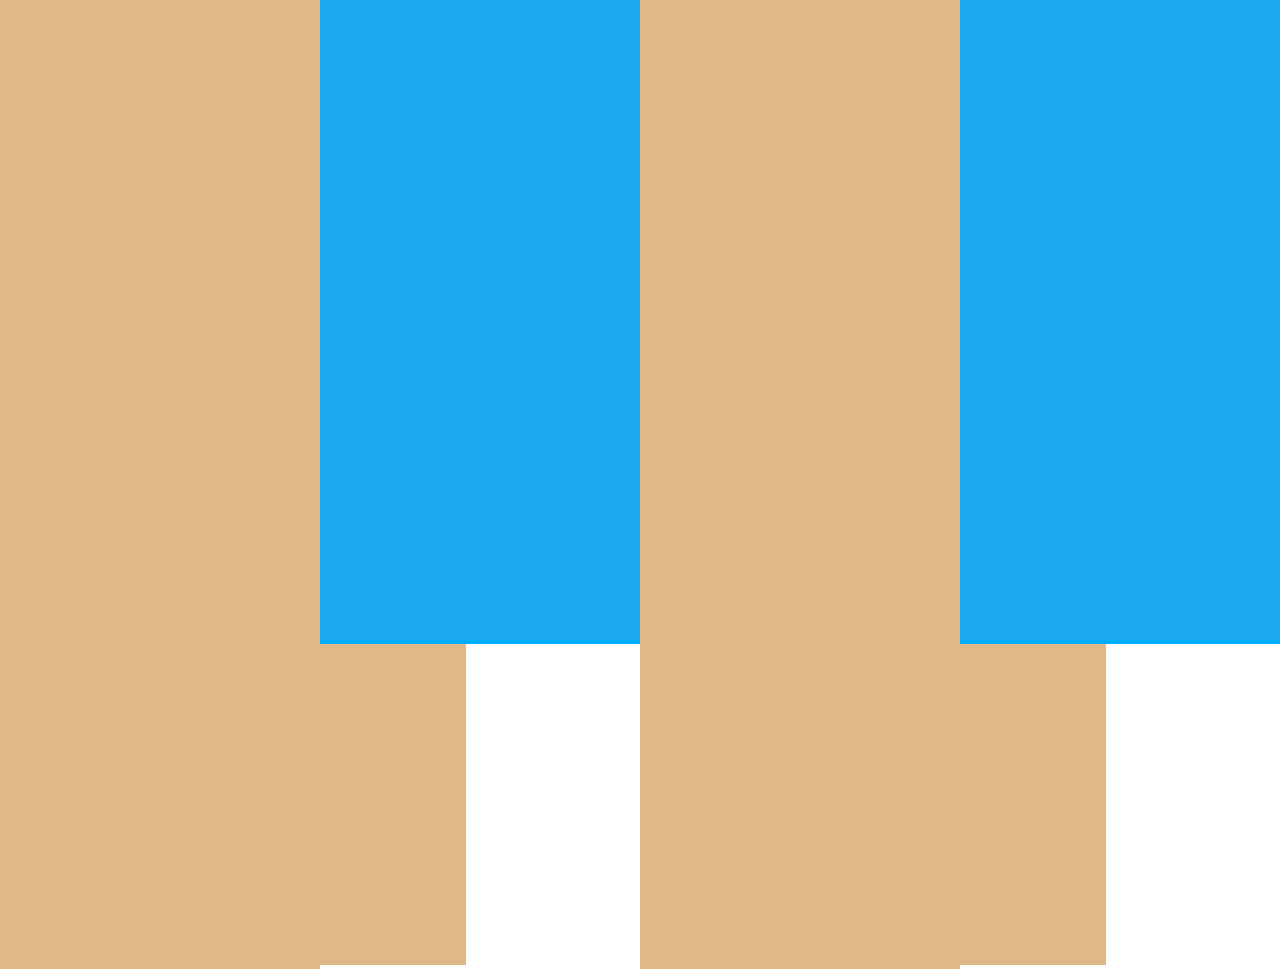
==== index.html @ 52c774a1 "Initialization" ====
<!DOCTYPE html>
<html lang="en">
<head>
    <meta charset="UTF-8">
    <meta http-equiv="X-UA-Compatible" content="IE=edge">
    <meta name="viewport" content="width=device-width, initial-scale=1.0">
    <link rel="stylesheet" href="css/index-css.css">
    <link rel="shortcut icon" href="css/favicon.png">
    <title>Početna strana</title>
</head>
<body>
    
    <div class="row">
        <div class="column" style="background-color: burlywood;">
            <a href="tim_1/tim_1_index.html">
                <img src="css/blury.png" style="height: 100%; width: auto;">
            </a>
        </div>
        <div class="column" style="background-color: rgb(0, 174, 255);">
            <a href="tim_2/tim_2_index.html">
                <img src="css/image.jpg" style="height: auto; width: 100%;">
            </a>
        </div>
        <div class="column" style="background-color: burlywood;">
            <a href="tim_3/tim_3_index.html">
                <img src="css/blury.png" style="height: 100%; width: auto;">
            </a>
        </div>
        <div class="column" style="background-color: rgb(0, 174, 255);">
            <a href="tim_4/tim_4_index.html">
                <img src="css/image.jpg" style="height: auto; width: 100%;">
            </a>
        </div>
      </div>

</body>
</html>
---- css/index-css.css ----
* {
    padding: 0;
    margin: 0;
}

.column {
    float: left;
    width: 25%;
}

.row:after {
    content: "";
    display: table;
    clear: both;
    padding: 0;
}
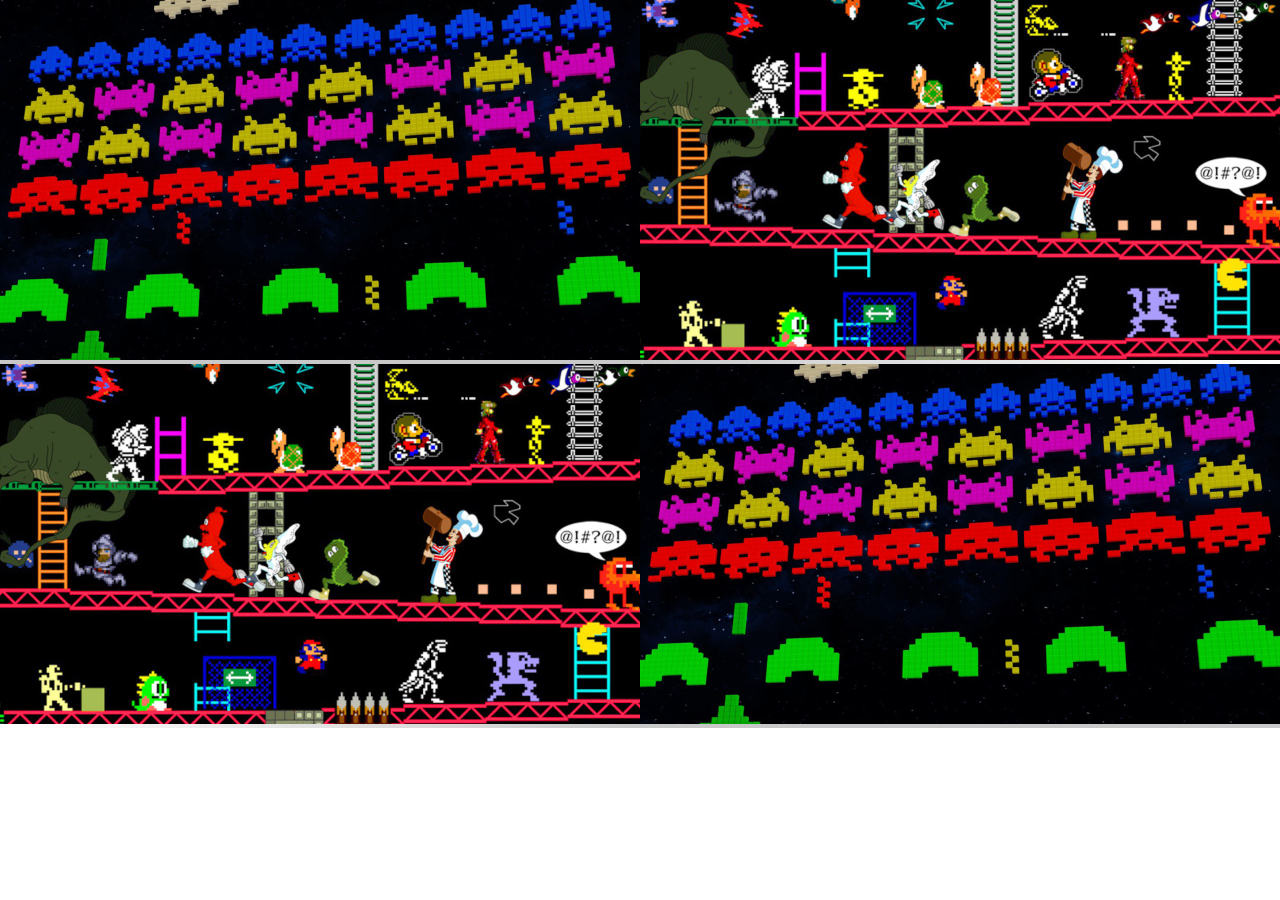
==== commit b3b67486: "design_imporvement" ====
--- a/index.html
+++ b/index.html
@@ -10,28 +10,31 @@
 </head>
 <body>
     
-    <div class="row">
-        <div class="column" style="background-color: burlywood;">
+    <div class="hpBody" style="background-color: rgb(200,200,200);">
+        <div class="hpBodyColumn">
             <a href="tim_1/tim_1_index.html">
-                <img src="css/blury.png" style="height: 100%; width: auto;">
+                <img src="css/games2.jpg" style="max-width:100%;height:auto;">
+            </a>   
+        </div>
+        <div class="hpBodyColumn" style="background: linear-gradient(to right, #c8c8c8 0%, #ffffff 100%);">
+            <a href="tim_2/tim_2_index.html">
+                <img src="css/games.jpg" style="max-width:100%;height:auto;">
             </a>
         </div>
-        <div class="column" style="background-color: rgb(0, 174, 255);">
-            <a href="tim_2/tim_2_index.html">
-                <img src="css/image.jpg" style="height: auto; width: 100%;">
-            </a>
+    </div>
+
+    <div class="hpBody" style="background-color: rgb(200,200,200);">
+        <div class="hpBodyColumn" style="background: linear-gradient(to right, #ffffff 0%, #c8c8c8 100%);" >
+            <a href="tim_3/tim_3_index.html">
+                <img src="css/games.jpg" style="max-width:100%;height:auto;">
+            </a>    
         </div>
-        <div class="column" style="background-color: burlywood;">
-            <a href="tim_3/tim_3_index.html">
-                <img src="css/blury.png" style="height: 100%; width: auto;">
-            </a>
+        <div class="hpBodyColumn">
+            <a href="tim_4/tim_4_index.html">
+                <img src="css/games2.jpg" style="max-width:100%;height:auto;">
+            </a>    
         </div>
-        <div class="column" style="background-color: rgb(0, 174, 255);">
-            <a href="tim_4/tim_4_index.html">
-                <img src="css/image.jpg" style="height: auto; width: 100%;">
-            </a>
-        </div>
-      </div>
+    </div>
 
 </body>
 </html>--- a/css/index-css.css
+++ b/css/index-css.css
@@ -3,14 +3,12 @@
     margin: 0;
 }
 
-.column {
-    float: left;
-    width: 25%;
+.hpBody {
+    display: flex;
 }
 
-.row:after {
-    content: "";
-    display: table;
-    clear: both;
-    padding: 0;
+.hpBodyColumn {
+    flex: 50%;
+    text-align: justify;
+    text-justify: inter-word;
 }
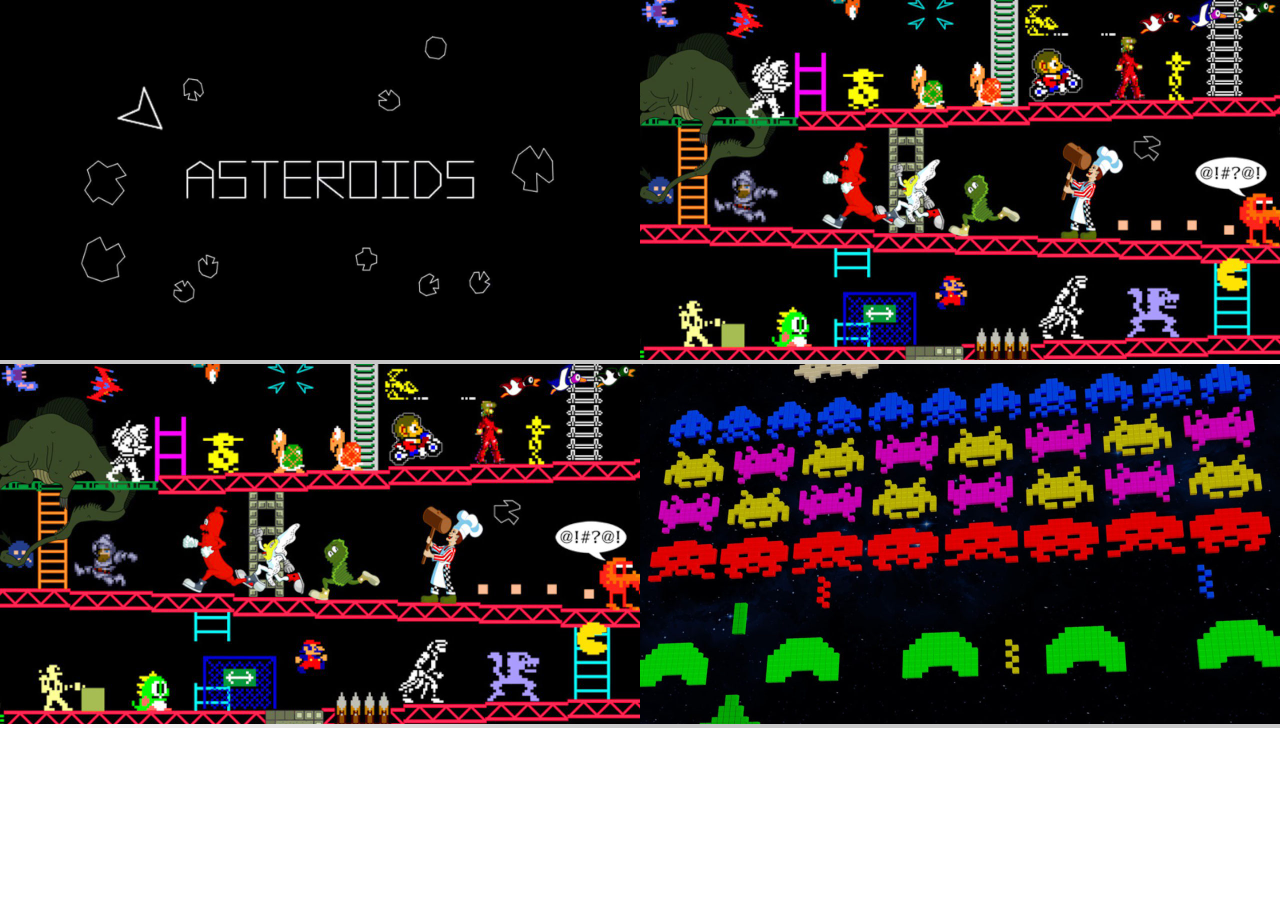
==== commit cac4d3bb: "homepage-edit-2/8/22" ====
--- a/index.html
+++ b/index.html
@@ -13,7 +13,7 @@
     <div class="hpBody" style="background-color: rgb(200,200,200);">
         <div class="hpBodyColumn">
             <a href="tim_1/tim_1_index.html">
-                <img src="css/games2.jpg" style="max-width:100%;height:auto;">
+                <img src="css/asteroids.jpg" style="max-width:100%;height:auto;">
             </a>   
         </div>
         <div class="hpBodyColumn" style="background: linear-gradient(to right, #c8c8c8 0%, #ffffff 100%);">
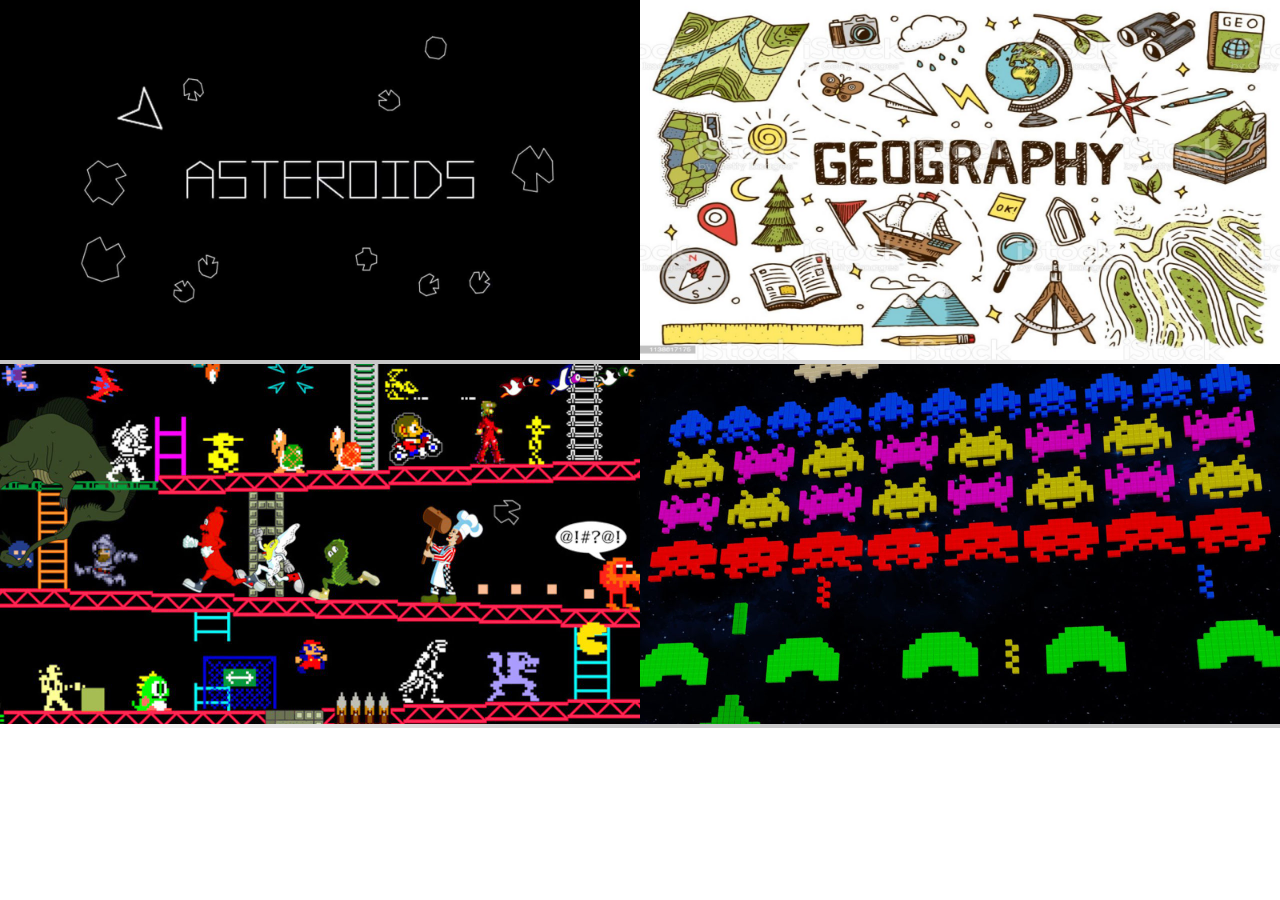
==== commit 56b6c220: "tim2-cover" ====
--- a/index.html
+++ b/index.html
@@ -18,7 +18,7 @@
         </div>
         <div class="hpBodyColumn" style="background: linear-gradient(to right, #c8c8c8 0%, #ffffff 100%);">
             <a href="tim_2/tim_2_index.html">
-                <img src="css/games.jpg" style="max-width:100%;height:auto;">
+                <img src="css/quiz.jpg" style="max-width:100%;max-height:100%;">
             </a>
         </div>
     </div>
